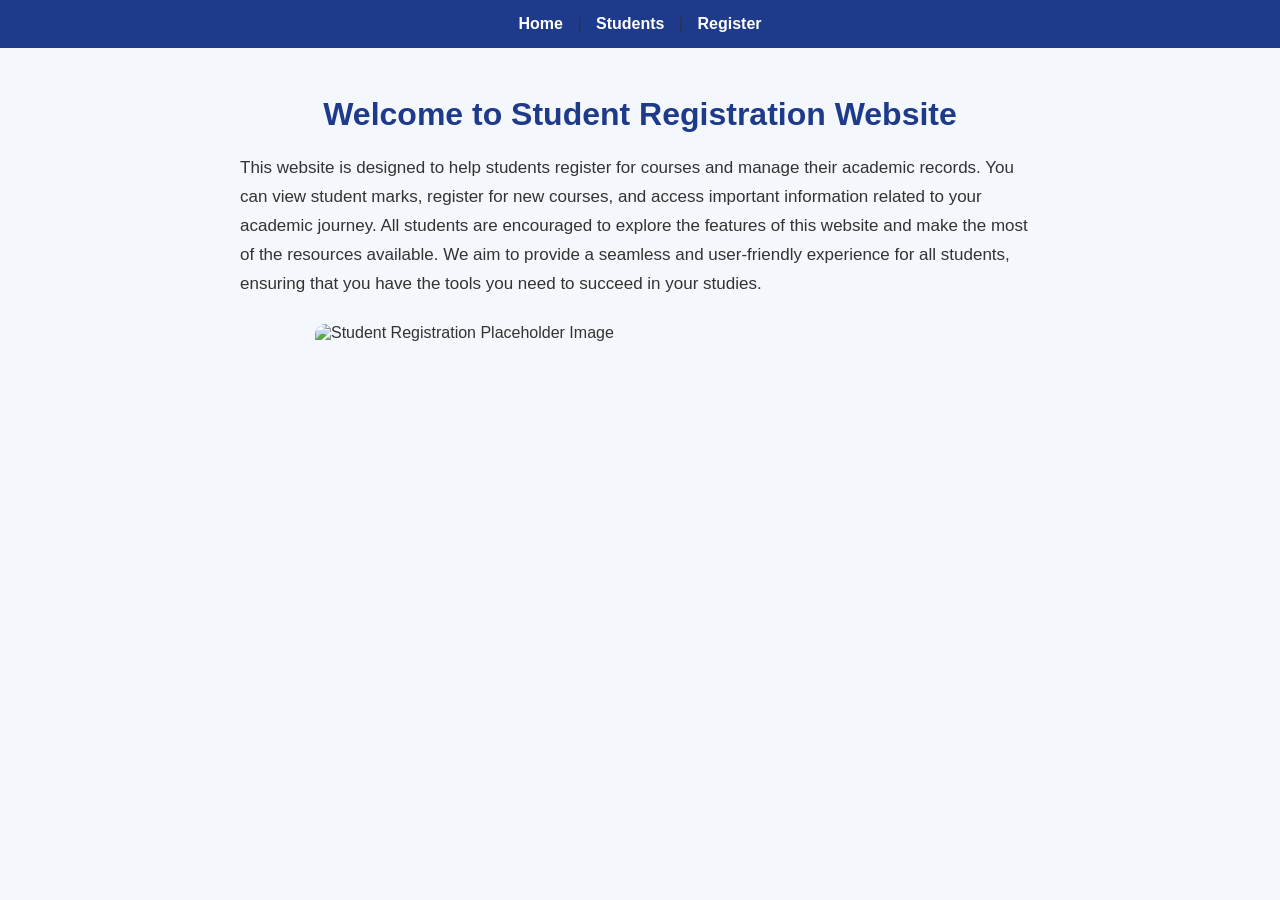
==== Task 1/index.html @ b5280c59 "Initial commit" ====
<!DOCTYPE html>
<html lang="en">
<head>
    <meta charset="UTF-8">
    <meta name="viewport" content="width=device-width, initial-scale=1.0">
    <title>Student Registration Website</title>
    <link rel="stylesheet" href="style.css">
</head>

<body>
    <nav>
    <a href="index.html">Home</a> |
    <a href="students.html">Students</a> |
    <a href="register.html">Register</a>
</nav>

<br>

    <h1>Welcome to Student Registration Website</h1>

    <p>
        This website is designed to help students register for courses and manage their academic records. 
        You can view student marks, register for new courses, and access important information related to your academic journey.
        All students are encouraged to explore the features of this website and make the most of the resources available.
        We aim to provide a seamless and user-friendly experience for all students, ensuring that you have the tools you need to succeed in your studies.
        
    </p>

    <img src="https://encrypted-tbn0.gstatic.com/images?q=tbn:ANd9GcSJ1DH-CiC98MeGqETfUoKfD5LrHXpS1ThvQY5CSf1WVITp42ShOEEq8TE&s=10"
        alt="Student Registration Placeholder Image" width="650" height="300">

</body>
</html>
---- Task 1/style.css ----
/* General Page Styling */
body {
    font-family: Arial, sans-serif;
    margin: 0;
    padding: 0;
    background-color: #f4f7fb;
    color: #333;
}

/* Navigation Bar */
nav {
    background-color: #1e3a8a;
    padding: 15px;
    text-align: center;
}

nav a {
    color: white;
    text-decoration: none;
    margin: 0 10px;
    font-weight: bold;
}

nav a:hover {
    text-decoration: underline;
}

/* Main Heading */
h1 {
    text-align: center;
    color: #1e3a8a;
    margin-top: 30px;
}

/* Paragraphs */
p {
    max-width: 800px;
    margin: 20px auto;
    line-height: 1.7;
    font-size: 17px;
}

/* Images */
img {
    display: block;
    margin: 25px auto;
    max-width: 90%;
    height: auto;
    border-radius: 10px;
}

/* Registration Form */
form {
    width: 500px;
    max-width: 90%;
    margin: 30px auto;
    padding: 25px;
    background-color: white;
    border-radius: 10px;
    box-shadow: 0 2px 10px rgba(0, 0, 0, 0.1);
}

label {
    font-weight: bold;
}

input,
select,
textarea {
    margin-top: 8px;
    padding: 8px;
    border: 1px solid #ccc;
    border-radius: 5px;
}

input[type="text"],
input[type="email"],
input[type="password"],
input[type="number"],
select,
textarea {
    width: 95%;
}

input[type="radio"],
input[type="checkbox"] {
    margin-right: 5px;
}

/* Register Button */
button {
    background-color: #1e3a8a;
    color: white;
    border: none;
    padding: 10px 20px;
    border-radius: 5px;
    cursor: pointer;
    font-size: 16px;
}

button:hover {
    background-color: #162d6b;
}

/* Student Marks Table */
table {
    width: 80%;
    margin: 30px auto;
    border-collapse: collapse;
    background-color: white;
}

th,
td {
    padding: 12px;
    text-align: center;
    border: 1px solid #ccc;
}

th {
    background-color: #1e3a8a;
    color: white;
}

tr:nth-child(even) {
    background-color: #f1f5f9;
}

tr:hover {
    background-color: #dbeafe;
}
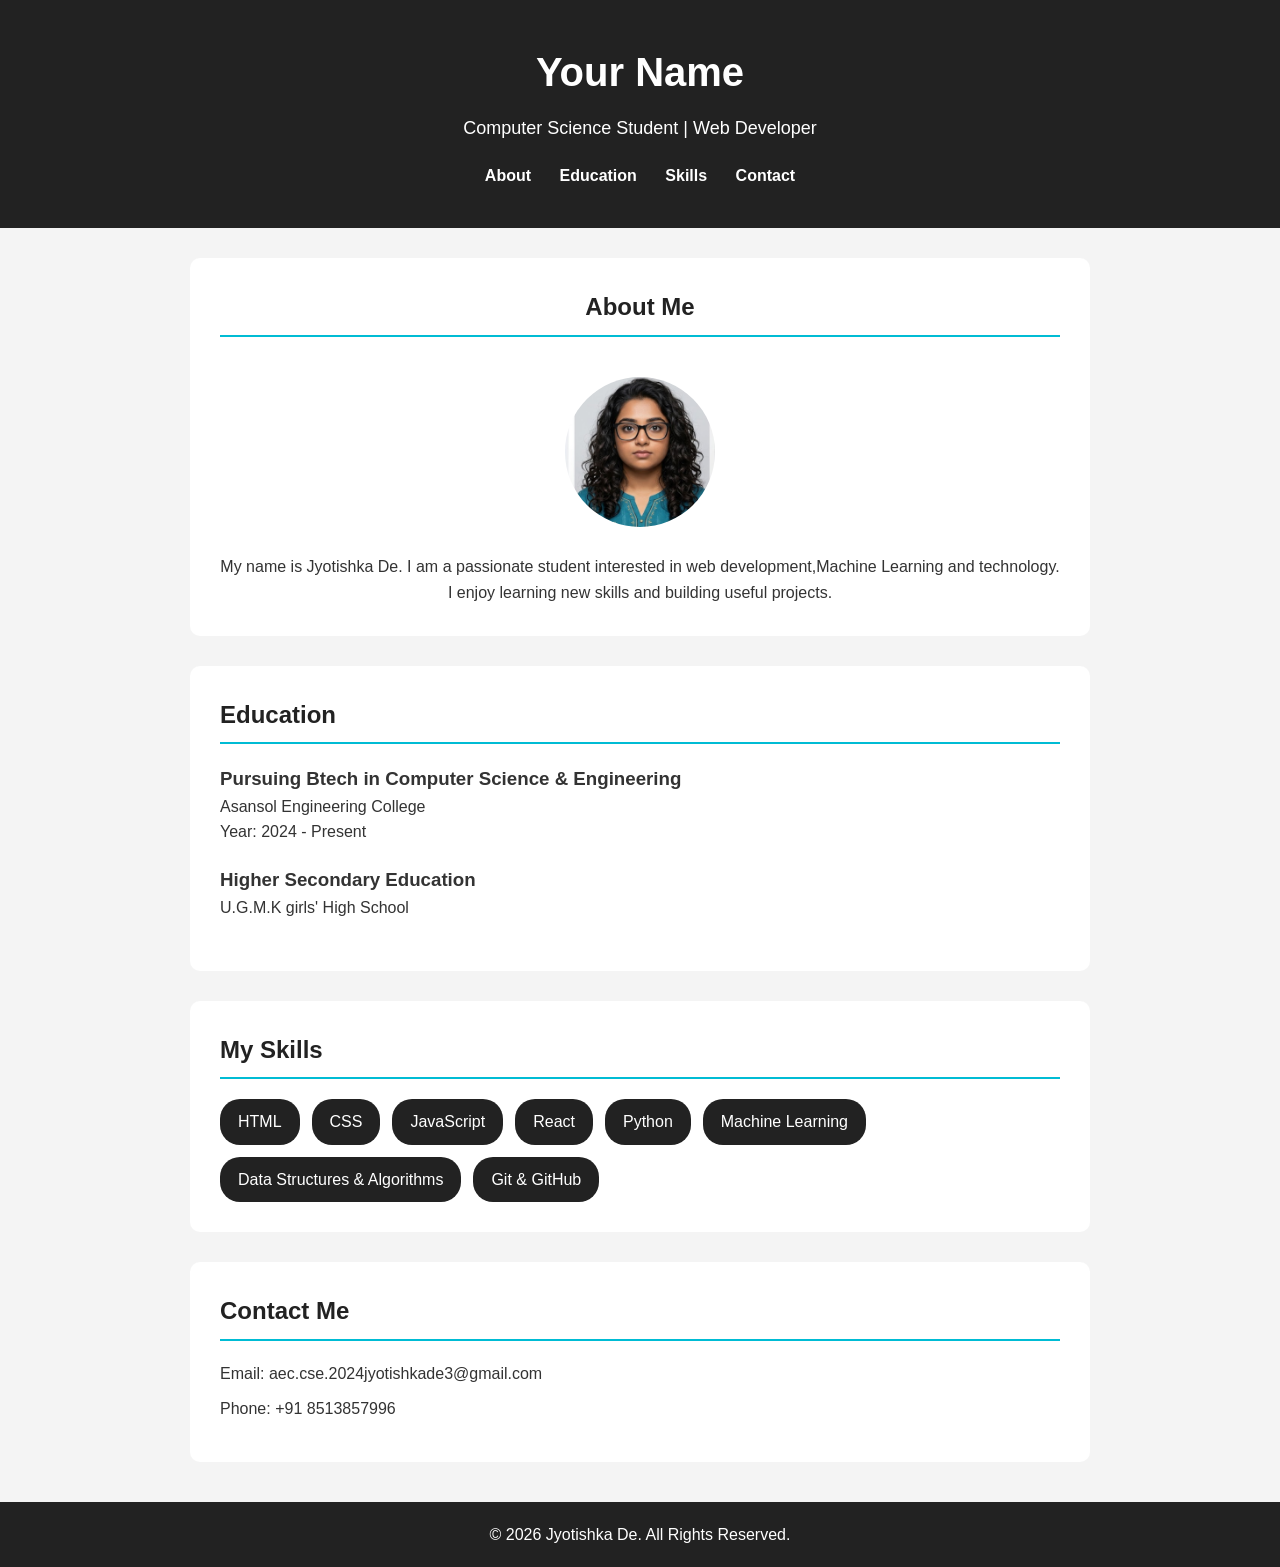
==== commit 45207bec: "Delete old files" ====
--- a/Task 1/index.html
+++ b/Task 1/index.html
@@ -3,31 +3,80 @@
 <head>
     <meta charset="UTF-8">
     <meta name="viewport" content="width=device-width, initial-scale=1.0">
-    <title>Student Registration Website</title>
+    <title>My Portfolio</title>
     <link rel="stylesheet" href="style.css">
 </head>
 
 <body>
-    <nav>
-    <a href="index.html">Home</a> |
-    <a href="students.html">Students</a> |
-    <a href="register.html">Register</a>
-</nav>
 
-<br>
+    <header>
+        <h1>Your Name</h1>
+        <p>Computer Science Student | Web Developer</p>
 
-    <h1>Welcome to Student Registration Website</h1>
+        <nav>
+            <a href="#about">About</a>
+            <a href="#education">Education</a>
+            <a href="#skills">Skills</a>
+            <a href="#contact">Contact</a>
+        </nav>
+    </header>
 
-    <p>
-        This website is designed to help students register for courses and manage their academic records. 
-        You can view student marks, register for new courses, and access important information related to your academic journey.
-        All students are encouraged to explore the features of this website and make the most of the resources available.
-        We aim to provide a seamless and user-friendly experience for all students, ensuring that you have the tools you need to succeed in your studies.
-        
-    </p>
+    <main>
 
-    <img src="https://encrypted-tbn0.gstatic.com/images?q=tbn:ANd9GcSJ1DH-CiC98MeGqETfUoKfD5LrHXpS1ThvQY5CSf1WVITp42ShOEEq8TE&s=10"
-        alt="Student Registration Placeholder Image" width="650" height="300">
+        <section id="about">
+            <h2>About Me</h2>
+
+            <img src="profileimg.png" alt="Profile photo">
+
+            <p>
+                 My name is Jyotishka De. I am a passionate student
+                interested in web development,Machine Learning and technology. I enjoy
+                learning new skills and building useful projects.
+            </p>
+        </section>
+
+        <section id="education">
+            <h2>Education</h2>
+
+            <article>
+                <h3>Pursuing Btech in Computer Science & Engineering</h3>
+                <p>Asansol Engineering College</p>
+                <p>Year: 2024 - Present</p>
+            </article>
+
+            <article>
+                <h3>Higher Secondary Education</h3>
+                <p>U.G.M.K girls' High School</p>
+            </article>
+        </section>
+
+        <section id="skills">
+            <h2>My Skills</h2>
+
+            <ul>
+                <li>HTML</li>
+                <li>CSS</li>
+                <li>JavaScript</li>
+                <li>React</li>
+                <li>Python</li>
+                <li>Machine Learning</li>
+                <li>Data Structures & Algorithms</li>
+                <li>Git & GitHub</li>
+            </ul>
+        </section>
+
+        <section id="contact">
+            <h2>Contact Me</h2>
+
+            <p>Email: aec.cse.2024jyotishkade3@gmail.com</p>
+            <p>Phone: +91 8513857996</p>
+        </section>
+
+    </main>
+
+    <footer>
+        <p>&copy; 2026 Jyotishka De. All Rights Reserved.</p>
+    </footer>
 
 </body>
 </html>
--- a/Task 1/style.css
+++ b/Task 1/style.css
@@ -1,131 +1,130 @@
-/* General Page Styling */
+* {
+    margin: 0;
+    padding: 0;
+    box-sizing: border-box;
+}
+
+html {
+    scroll-behavior: smooth;
+}
+
 body {
     font-family: Arial, sans-serif;
-    margin: 0;
-    padding: 0;
-    background-color: #f4f7fb;
+    line-height: 1.6;
+    background-color: #f4f4f4;
     color: #333;
 }
 
-/* Navigation Bar */
+/* Header */
+header {
+    background-color: #222;
+    color: white;
+    text-align: center;
+    padding: 40px 20px;
+}
+
+header h1 {
+    font-size: 40px;
+    margin-bottom: 10px;
+}
+
+header p {
+    font-size: 18px;
+}
+
+/* Navigation */
 nav {
-    background-color: #1e3a8a;
-    padding: 15px;
-    text-align: center;
+    margin-top: 20px;
 }
 
 nav a {
     color: white;
     text-decoration: none;
-    margin: 0 10px;
+    margin: 0 12px;
     font-weight: bold;
 }
 
 nav a:hover {
-    text-decoration: underline;
+    color: #00bcd4;
 }
 
-/* Main Heading */
-h1 {
-    text-align: center;
-    color: #1e3a8a;
-    margin-top: 30px;
-}
-
-/* Paragraphs */
-p {
-    max-width: 800px;
-    margin: 20px auto;
-    line-height: 1.7;
-    font-size: 17px;
-}
-
-/* Images */
-img {
-    display: block;
-    margin: 25px auto;
-    max-width: 90%;
-    height: auto;
+/* Sections */
+section {
+    max-width: 900px;
+    margin: 30px auto;
+    padding: 30px;
+    background-color: white;
     border-radius: 10px;
 }
 
-/* Registration Form */
-form {
-    width: 500px;
-    max-width: 90%;
-    margin: 30px auto;
-    padding: 25px;
-    background-color: white;
-    border-radius: 10px;
-    box-shadow: 0 2px 10px rgba(0, 0, 0, 0.1);
+section h2 {
+    color: #222;
+    margin-bottom: 20px;
+    border-bottom: 2px solid #00bcd4;
+    padding-bottom: 8px;
 }
 
-label {
-    font-weight: bold;
+/* Profile image */
+#about {
+    text-align: center;
 }
 
-input,
-select,
-textarea {
-    margin-top: 8px;
-    padding: 8px;
-    border: 1px solid #ccc;
-    border-radius: 5px;
+#about img {
+    width: 150px;
+    height: 150px;
+    object-fit: cover;
+    border-radius: 50%;
+    margin: 20px;
 }
 
-input[type="text"],
-input[type="email"],
-input[type="password"],
-input[type="number"],
-select,
-textarea {
-    width: 95%;
+/* Education */
+article {
+    margin-bottom: 20px;
 }
 
-input[type="radio"],
-input[type="checkbox"] {
-    margin-right: 5px;
+/* Skills */
+#skills ul {
+    list-style: none;
+    display: flex;
+    flex-wrap: wrap;
+    gap: 12px;
 }
 
-/* Register Button */
-button {
-    background-color: #1e3a8a;
+#skills li {
+    background-color: #222;
     color: white;
-    border: none;
-    padding: 10px 20px;
-    border-radius: 5px;
-    cursor: pointer;
-    font-size: 16px;
+    padding: 10px 18px;
+    border-radius: 20px;
 }
 
-button:hover {
-    background-color: #162d6b;
+/* Contact */
+#contact p {
+    margin: 10px 0;
 }
 
-/* Student Marks Table */
-table {
-    width: 80%;
-    margin: 30px auto;
-    border-collapse: collapse;
-    background-color: white;
+/* Footer */
+footer {
+    background-color: #222;
+    color: white;
+    text-align: center;
+    padding: 20px;
+    margin-top: 40px;
 }
 
-th,
-td {
-    padding: 12px;
-    text-align: center;
-    border: 1px solid #ccc;
-}
+/* Mobile */
+@media (max-width: 600px) {
 
-th {
-    background-color: #1e3a8a;
-    color: white;
-}
+    header h1 {
+        font-size: 30px;
+    }
 
-tr:nth-child(even) {
-    background-color: #f1f5f9;
-}
+    nav a {
+        display: block;
+        margin: 8px;
+    }
 
-tr:hover {
-    background-color: #dbeafe;
+    section {
+        margin: 20px 10px;
+        padding: 20px;
+    }
 }
